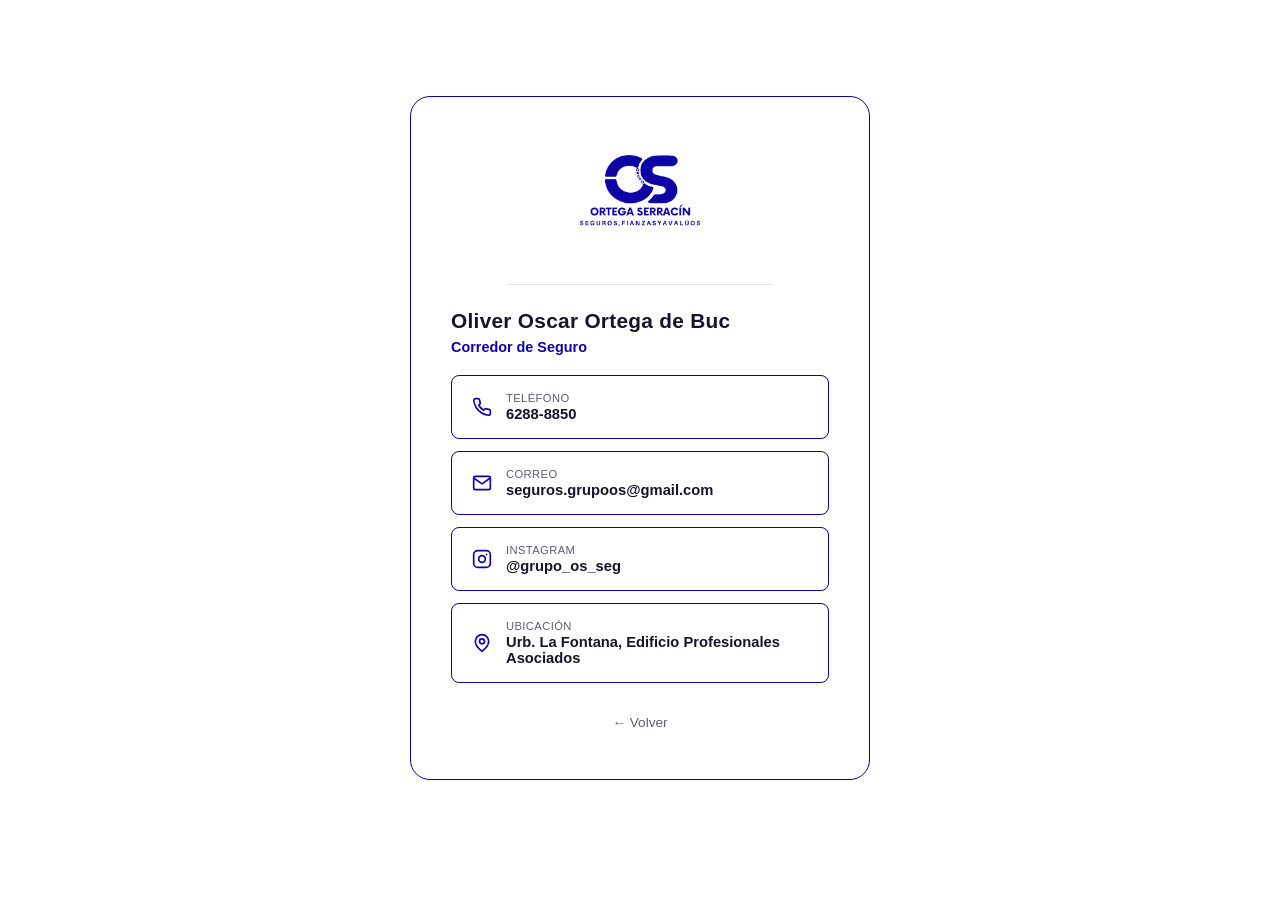
==== empleado1.html @ 697997df "1ro" ====
<!DOCTYPE html>
<html lang="es">
<head>
<meta charset="UTF-8">
<meta name="viewport" content="width=device-width, initial-scale=1.0">
<title>Oliver Ortega de Buc - Contacto</title>
<link rel="icon" type="image/webp" href="GRUPO OS - LOGO PERFIL.webp">
<link rel="stylesheet" href="style.css">
</head>
<body>
  <div class="container">
    <img src="GRUPO OS - LOGO .webp" alt="Logo Grupo OS" class="logo logo-sm">
    <div class="divider"></div>
    <div class="profile">
      <h1>Oliver Oscar Ortega de Buc</h1>
      <p class="role">Corredor de Seguro</p>

      <div class="info-list">
        <a class="info-item" href="tel:+5076288850">
          <svg class="icon" viewBox="0 0 24 24" fill="none" stroke="currentColor" stroke-width="2"><path d="M22 16.92v3a2 2 0 0 1-2.18 2 19.79 19.79 0 0 1-8.63-3.07 19.5 19.5 0 0 1-6-6 19.79 19.79 0 0 1-3.07-8.67A2 2 0 0 1 4.11 2h3a2 2 0 0 1 2 1.72c.127.96.362 1.903.7 2.81a2 2 0 0 1-.45 2.11L8.09 9.91a16 16 0 0 0 6 6l1.27-1.27a2 2 0 0 1 2.11-.45c.907.338 1.85.573 2.81.7A2 2 0 0 1 22 16.92z"/></svg>
          <span><span class="label">Teléfono</span><span class="value">6288-8850</span></span>
        </a>
        <a class="info-item" href="mailto:seguros.grupoos@gmail.com">
          <svg class="icon" viewBox="0 0 24 24" fill="none" stroke="currentColor" stroke-width="2"><rect x="2" y="4" width="20" height="16" rx="2"/><path d="m22 6-10 7L2 6"/></svg>
          <span><span class="label">Correo</span><span class="value">seguros.grupoos@gmail.com</span></span>
        </a>
        <a class="info-item" href="https://www.instagram.com/grupo_os_seg/" target="_blank" rel="noopener">
          <svg class="icon" viewBox="0 0 24 24" fill="none" stroke="currentColor" stroke-width="2"><rect x="2" y="2" width="20" height="20" rx="5"/><circle cx="12" cy="12" r="4"/><circle cx="17.5" cy="6.5" r="1" fill="currentColor" stroke="none"/></svg>
          <span><span class="label">Instagram</span><span class="value">@grupo_os_seg</span></span>
        </a>
        <a class="info-item" href="https://maps.google.com/?q=Urb.+La+Fontana,+Edificio+Profesionales+Asociados" target="_blank" rel="noopener">
          <svg class="icon" viewBox="0 0 24 24" fill="none" stroke="currentColor" stroke-width="2"><path d="M20 10c0 6-8 12-8 12s-8-6-8-12a8 8 0 0 1 16 0z"/><circle cx="12" cy="10" r="3"/></svg>
          <span><span class="label">Ubicación</span><span class="value">Urb. La Fontana, Edificio Profesionales Asociados</span></span>
        </a>
      </div>
    </div>

    <a class="back-btn" href="index.html">&larr; Volver</a>
  </div>
</body>
</html>
---- style.css ----
:root {
  --brand: #0d03a7;
  --text: #14142b;
  --muted: #5c5c74;
  --border: #e2e2ec;
}

* {
  box-sizing: border-box;
}

body {
  margin: 0;
  min-height: 100vh;
  display: flex;
  justify-content: center;
  align-items: flex-start;
  background: #ffffff;
  font-family: 'Segoe UI', Arial, sans-serif;
  color: var(--text);
}

.container {
  width: 100%;
  max-width: 420px;
  margin-top: 40px;
  margin-bottom: 40px;
  padding: 32px 24px;
  text-align: center;
  border: 1.5px solid var(--brand);
  border-radius: 20px;
}

.divider {
  width: 70%;
  height: 1px;
  background: var(--border);
  margin: 20px auto 24px;
}

.profile {
  text-align: left;
}

.profile h1 {
  font-size: 1.3rem;
}

.role {
  margin: 0 0 20px;
  color: var(--brand);
  font-weight: 600;
  font-size: 0.9rem;
}

.avatar {
  width: 88px;
  height: 88px;
  border-radius: 50%;
  object-fit: cover;
  margin-bottom: 16px;
  border: 2px solid var(--brand);
}

.logo {
  width: 100%;
  max-width: 220px;
  height: auto;
  object-fit: contain;
  margin-bottom: 20px;
  background: #ffffff;
  padding: 10px;
  border-radius: 12px;
}

.logo-sm {
  max-width: 140px;
  margin-bottom: 24px;
}

/* Escritorio: mas aire alrededor de la tarjeta */
@media (min-width: 768px) {
  .container {
    max-width: 460px;
    margin-top: 96px;
    padding: 48px 40px;
  }
}

/* Movil: usar todo el ancho disponible y reducir espaciados */
@media (max-width: 480px) {
  .container {
    margin-top: 32px;
    padding: 20px 16px;
  }

  .avatar {
    width: 76px;
    height: 76px;
  }

  h1 {
    font-size: 1.3rem;
  }

  .link-btn,
  .info-item {
    padding: 14px 16px;
  }
}

.brand-mark {
  width: 56px;
  height: 3px;
  background: var(--brand);
  margin: 0 auto 18px;
}

h1 {
  margin: 0 0 6px;
  font-size: 1.5rem;
  font-weight: 600;
  letter-spacing: 0.3px;
}

.subtitle {
  margin: 0 0 32px;
  color: var(--muted);
  font-size: 0.85rem;
  letter-spacing: 0.4px;
  text-transform: uppercase;
}

.links {
  display: flex;
  flex-direction: column;
  gap: 12px;
}

.link-btn {
  display: flex;
  align-items: center;
  justify-content: space-between;
  padding: 16px 20px;
  background: #fff;
  border: 1px solid var(--border);
  border-radius: 8px;
  color: var(--text);
  text-decoration: none;
  font-weight: 600;
  font-size: 1rem;
  transition: border-color 0.15s ease, background 0.15s ease;
}

.link-btn .arrow {
  color: var(--brand);
  font-weight: 400;
}

.link-btn:hover {
  border-color: var(--brand);
  background: #f5f5fb;
}

.back-btn {
  margin-top: 32px;
  display: inline-block;
  color: var(--muted);
  text-decoration: none;
  font-size: 0.85rem;
  border-bottom: 1px solid transparent;
}

.back-btn:hover {
  color: var(--brand);
  border-color: var(--brand);
}

footer {
  margin-top: 48px;
  font-size: 0.75rem;
  color: var(--muted);
  letter-spacing: 0.2px;
}

.info-list {
  display: flex;
  flex-direction: column;
  gap: 12px;
  text-align: left;
}

.info-item {
  display: flex;
  align-items: center;
  gap: 14px;
  padding: 16px 20px;
  background: #fff;
  border: 1px solid var(--brand);
  border-radius: 8px;
  color: var(--text);
  text-decoration: none;
  font-size: 0.92rem;
  word-break: break-word;
  transition: background 0.15s ease, color 0.15s ease;
}

.info-item:hover,
.info-item:focus-visible {
  background: var(--brand);
  color: #fff;
}

.info-item:hover .label,
.info-item:focus-visible .label,
.info-item:hover .value,
.info-item:focus-visible .value {
  color: #fff;
}

.info-item:hover .icon,
.info-item:focus-visible .icon {
  color: #fff;
}

.info-item .label {
  display: block;
  font-size: 0.7rem;
  text-transform: uppercase;
  letter-spacing: 0.4px;
  color: var(--muted);
  margin-bottom: 2px;
}

.info-item .value {
  display: block;
  font-weight: 600;
}

.icon {
  flex: none;
  width: 20px;
  height: 20px;
  color: var(--brand);
}
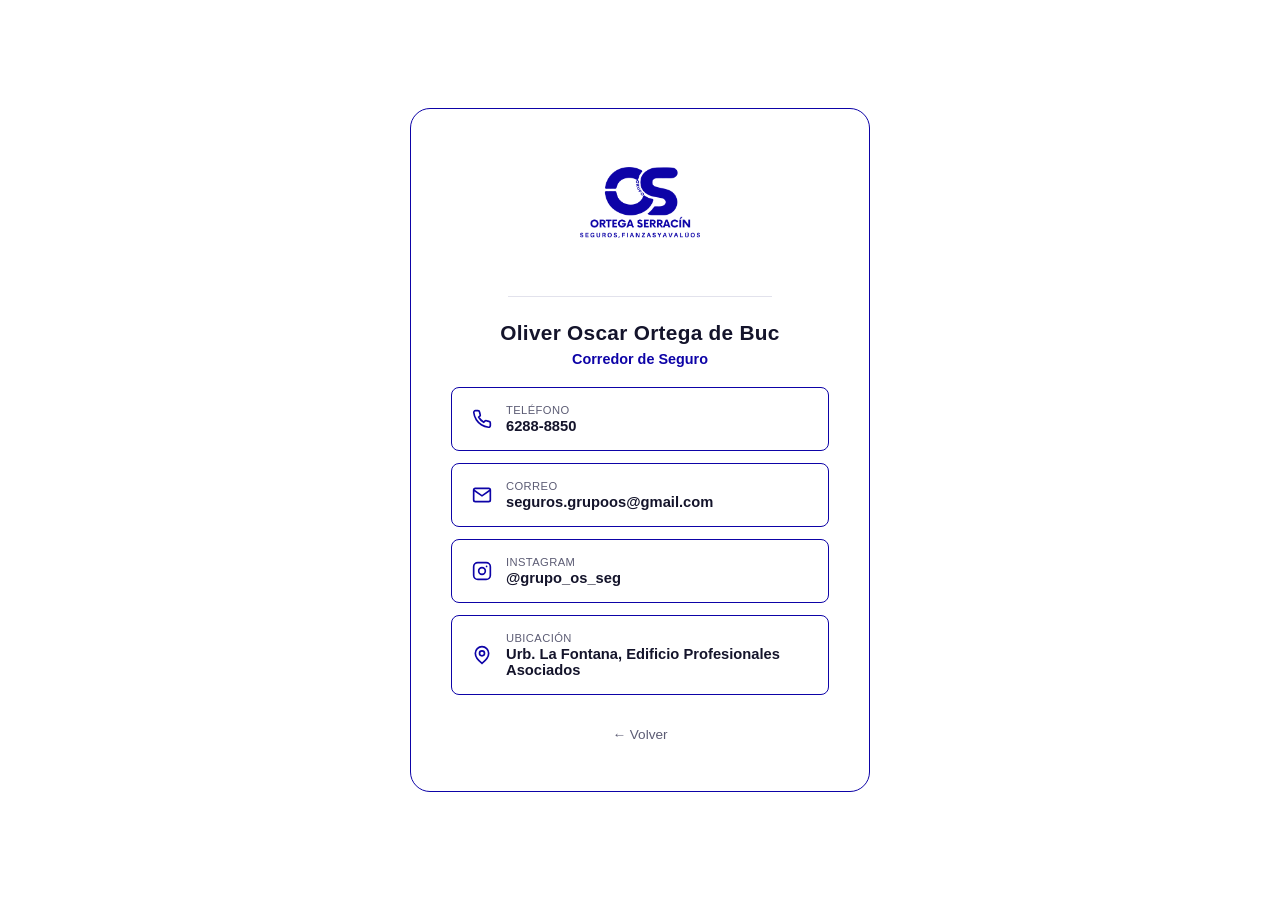
==== commit c0a420f2: "4to" ====
--- a/empleado1.html
+++ b/empleado1.html
@@ -28,7 +28,7 @@
           <svg class="icon" viewBox="0 0 24 24" fill="none" stroke="currentColor" stroke-width="2"><rect x="2" y="2" width="20" height="20" rx="5"/><circle cx="12" cy="12" r="4"/><circle cx="17.5" cy="6.5" r="1" fill="currentColor" stroke="none"/></svg>
           <span><span class="label">Instagram</span><span class="value">@grupo_os_seg</span></span>
         </a>
-        <a class="info-item" href="https://maps.google.com/?q=Urb.+La+Fontana,+Edificio+Profesionales+Asociados" target="_blank" rel="noopener">
+        <a class="info-item" href="https://maps.app.goo.gl/AyXWycwuQSW1UdTa6" target="_blank" rel="noopener">
           <svg class="icon" viewBox="0 0 24 24" fill="none" stroke="currentColor" stroke-width="2"><path d="M20 10c0 6-8 12-8 12s-8-6-8-12a8 8 0 0 1 16 0z"/><circle cx="12" cy="10" r="3"/></svg>
           <span><span class="label">Ubicación</span><span class="value">Urb. La Fontana, Edificio Profesionales Asociados</span></span>
         </a>
--- a/style.css
+++ b/style.css
@@ -14,7 +14,7 @@
   min-height: 100vh;
   display: flex;
   justify-content: center;
-  align-items: flex-start;
+  align-items: center;
   background: #ffffff;
   font-family: 'Segoe UI', Arial, sans-serif;
   color: var(--text);
@@ -23,8 +23,6 @@
 .container {
   width: 100%;
   max-width: 420px;
-  margin-top: 40px;
-  margin-bottom: 40px;
   padding: 32px 24px;
   text-align: center;
   border: 1.5px solid var(--brand);
@@ -39,7 +37,7 @@
 }
 
 .profile {
-  text-align: left;
+  text-align: center;
 }
 
 .profile h1 {
@@ -82,16 +80,25 @@
 @media (min-width: 768px) {
   .container {
     max-width: 460px;
-    margin-top: 96px;
     padding: 48px 40px;
   }
 }
 
-/* Movil: usar todo el ancho disponible y reducir espaciados */
+/* Movil: el borde azul abarca casi toda la pantalla, con aire en los 4 lados */
 @media (max-width: 480px) {
+  body {
+    align-items: stretch;
+  }
+
   .container {
-    margin-top: 32px;
-    padding: 20px 16px;
+    min-height: calc(100vh - 40px);
+    margin: 20px;
+    padding: 24px 16px;
+    border-radius: 24px;
+    display: flex;
+    flex-direction: column;
+    align-items: center;
+    justify-content: center;
   }
 
   .avatar {
